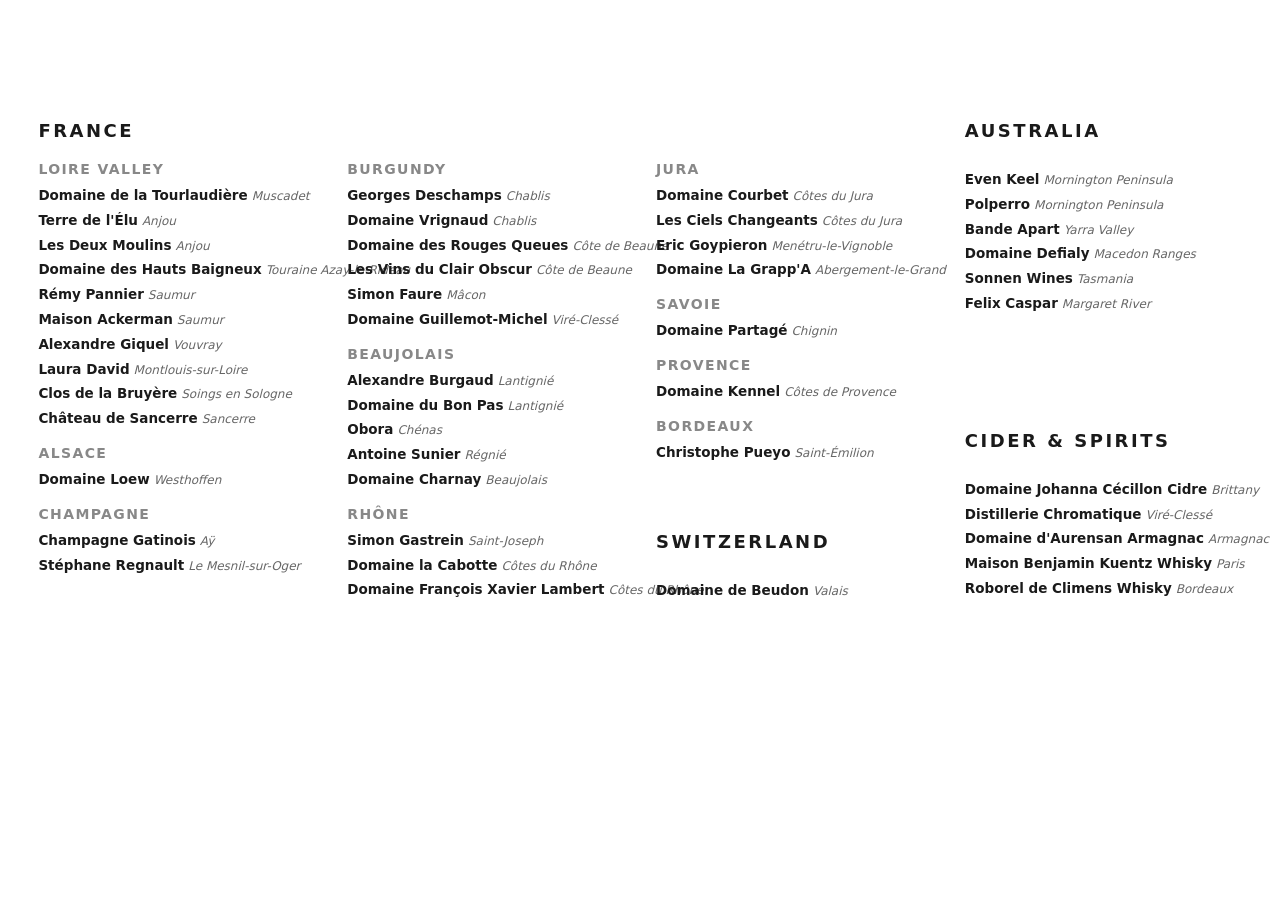
==== producers/index.html @ c32c4313 "Update index.html" ====
<!DOCTYPE html>
<html lang="en">
<head>
    <meta charset="UTF-8">
    <meta name="viewport" content="width=device-width, initial-scale=1.0">
    <title>Producers | Brix Fine Wines</title>

    <link rel="stylesheet" href="../assets/css/brix.css">
</head>

<body>

<div class="brix-producers">

  <div class="brix-col">
    <h2>FRANCE</h2>

    <h3>LOIRE VALLEY</h3>

    <p><a href="./domaine-de-la-tourlaudiere.html"><strong>Domaine de la Tourlaudière</strong></a><em>Muscadet</em></p>
    <p><a href="/producers/terre-de-lelu"><strong>Terre de l'Élu</strong></a><em>Anjou</em></p>
    <p><a href="/producers/les-deux-moulins"><strong>Les Deux Moulins</strong></a><em>Anjou</em></p>
    <p><a href="/producers/domaine-des-hauts-baigneux"><strong>Domaine des Hauts Baigneux</strong></a><em>Touraine Azay-le-Rideau</em></p>
    <p><a href="/producers/remy-pannier"><strong>Rémy Pannier</strong></a><em>Saumur</em></p>
    <p><a href="/producers/maison-ackerman"><strong>Maison Ackerman</strong></a><em>Saumur</em></p>
    <p><a href="/producers/alexandre-giquel"><strong>Alexandre Giquel</strong></a><em>Vouvray</em></p>
    <p><a href="./laura-david.html"><strong>Laura David</strong></a><em>Montlouis-sur-Loire</em></p>
    <p><a href="/producers/clos-de-la-bruyere"><strong>Clos de la Bruyère</strong></a><em>Soings en Sologne</em></p>
    <p><a href="/producers/chateau-de-sancerre"><strong>Château de Sancerre</strong></a><em>Sancerre</em></p>

    <h3>ALSACE</h3>
    <p><a href="/producers/domaine-loew"><strong>Domaine Loew</strong></a><em>Westhoffen</em></p>

    <h3>CHAMPAGNE</h3>
    <p><a href="/producers/champagne-gatinois"><strong>Champagne Gatinois</strong></a><em>Aÿ</em></p>
    <p><a href="/producers/stephane-regnault"><strong>Stéphane Regnault</strong></a><em>Le Mesnil-sur-Oger</em></p>
  </div>

  <div class="brix-col">
    <h2 class="hidden-title">&nbsp;</h2>

    <h3>BURGUNDY</h3>
    <p><a href="/producers/georges-deschamps"><strong>Georges Deschamps</strong></a><em>Chablis</em></p>
    <p><a href="/producers/domaine-vrignaud"><strong>Domaine Vrignaud</strong></a><em>Chablis</em></p>
    <p><a href="/producers/domaine-des-rouges-queues"><strong>Domaine des Rouges Queues</strong></a><em>Côte de Beaune</em></p>
    <p><a href="/producers/les-vins-du-clair-obscur"><strong>Les Vins du Clair Obscur</strong></a><em>Côte de Beaune</em></p>
    <p><a href="/producers/simon-faure"><strong>Simon Faure</strong></a><em>Mâcon</em></p>
    <p><a href="/producers/domaine-guillemot-michel"><strong>Domaine Guillemot-Michel</strong></a><em>Viré-Clessé</em></p>

    <h3>BEAUJOLAIS</h3>
    <p><a href="/producers/alexandre-burgaud"><strong>Alexandre Burgaud</strong></a><em>Lantignié</em></p>
    <p><a href="/producers/domaine-du-bon-pas"><strong>Domaine du Bon Pas</strong></a><em>Lantignié</em></p>
    <p><a href="/producers/obora"><strong>Obora</strong></a><em>Chénas</em></p>
    <p><a href="/producers/antoine-sunier"><strong>Antoine Sunier</strong></a><em>Régnié</em></p>
    <p><a href="/producers/domaine-charnay"><strong>Domaine Charnay</strong></a><em>Beaujolais</em></p>
 
    <h3>RHÔNE</h3>
    <p><a href="/producers/simon-gastrein"><strong>Simon Gastrein</strong></a><em>Saint-Joseph</em></p>
    <p><a href="/producers/domaine-la-cabotte"><strong>Domaine la Cabotte</strong></a><em>Côtes du Rhône</em></p>
    <p><a href="/producers/domaine-francois-xavier-lambert"><strong>Domaine François Xavier Lambert</strong></a><em>Côtes du Rhône</em></p>
  </div>

  <div class="brix-col">
    <h2 class="hidden-title">&nbsp;</h2>

    <h3>JURA</h3>
    <p><a href="/producers/domaine-courbet"><strong>Domaine Courbet</strong></a><em>Côtes du Jura</em></p>
    <p><a href="/producers/les-ciels-changeants"><strong>Les Ciels Changeants</strong></a><em>Côtes du Jura</em></p>
    <p><a href="/producers/eric-goypieron"><strong>Eric Goypieron</strong></a><em>Menétru-le-Vignoble</em></p>
    <p><a href="/producers/domaine-la-grappa"><strong>Domaine La Grapp'A</strong></a><em>Abergement-le-Grand</em></p>

    <h3>SAVOIE</h3>
    <p><a href="/producers/domaine-partage"><strong>Domaine Partagé</strong></a><em>Chignin</em></p>

    <h3>PROVENCE</h3>
    <p><a href="/producers/domaine-kennel"><strong>Domaine Kennel</strong></a><em>Côtes de Provence</em></p>

    <h3>BORDEAUX</h3>
    <p><a href="/producers/christophe-pueyo"><strong>Christophe Pueyo</strong></a><em>Saint-Émilion</em></p>
<div class="brix-spacer"></div>
<div class="brix-spacer"></div>
    <h2 class="brix-country-heading">SWITZERLAND</h2>
    <h3 class="brix-region-placeholder"></h3>

    <p><a href="/producers/domaine-de-beudon"><strong>Domaine de Beudon</strong></a><em>Valais</em></p>
</div>

  <div class="brix-col">
    
    <h2>AUSTRALIA</h2>
    <h3 class="brix-region-placeholder"></h3>

    <p><a href="/producers/even-keel"><strong>Even Keel</strong></a><em>Mornington Peninsula</em></p>
    <p><a href="/producers/polperro"><strong>Polperro</strong></a><em>Mornington Peninsula</em></p>
    <p><a href="/producers/bande-apart"><strong>Bande Apart</strong></a><em>Yarra Valley</em></p>
    <p><a href="/producers/domaine-defialy"><strong>Domaine Defialy</strong></a><em>Macedon Ranges</em></p>
    <p><a href="/producers/sonnen-wines"><strong>Sonnen Wines</strong></a><em>Tasmania</em></p>
    <p><a href="/producers/felix-caspar"><strong>Felix Caspar</strong></a><em>Margaret River</em></p>

<div class="brix-spacer"></div>
<div class="brix-spacer"></div>
<div class="brix-spacer"></div>
<div class="brix-spacer" style="height: 16px;"></div>
    <h2 class="brix-country-heading">CIDER &amp; SPIRITS</h2>
    <h3 class="brix-region-placeholder"></h3>

    <p><a href="/producers/domaine-johanna-cecillon-cidre"><strong>Domaine Johanna Cécillon Cidre</strong></a><em>Brittany</em></p>
    <p><a href="/producers/distillerie-chromatique"><strong>Distillerie Chromatique</strong></a><em>Viré-Clessé</em></p>
    <p><a href="/producers/domaine-daurensan-armagnac"><strong>Domaine d'Aurensan Armagnac</strong></a><em>Armagnac</em></p>
    <p><a href="/producers/maison-benjamin-kuentz-whisky"><strong>Maison Benjamin Kuentz Whisky</strong></a><em>Paris</em></p>
    <p><a href="/producers/roborel-de-climens-whisky"><strong>Roborel de Climens Whisky</strong></a><em>Bordeaux</em></p>
  </div>

</div>

</body>
</html>
---- assets/css/brix.css ----
/* =========================================================
   BRIX FINE WINES — DESIGN SYSTEM v4 (PRODUCTION FINAL)
   Editorial wine importer stylesheet
   Structure: tokens → reset → accessibility → index →
   producer page (hero, meta, terroir, copy, wines) → responsive
   ========================================================= */

/* =========================
   ROOT TOKENS
   ========================= */

:root {
  /* spacing scale */
  --space-1: 4px;
  --space-2: 8px;
  --space-3: 12px;
  --space-4: 16px;
  --space-5: 20px;
  --space-6: 24px;
  --space-8: 32px;
  --space-10: 40px;
  --space-12: 48px;
  --space-16: 64px;
  --space-20: 80px;

  /* layout tokens */
  --space-page-top: 120px;
  --content-width: 1100px;

  /* typography */
  --fs-display: clamp(42px, 5vw, 72px);
  --fs-h2: 18px;
  --fs-h3: 14px;
  --fs-body: 13.5px;
  --fs-meta: 13px;
  --fs-small: 12px;

  /* semantic colour system */
  --c-text: #1a1a1a;
  --c-text-secondary: #666;
  --c-text-tertiary: #888;
  --c-text-disabled: #b3b3b3;

  --c-border: #e0e0e0;
  --c-bg-soft: #f7f6f4;
}

/* =========================
   GLOBAL RESET
   ========================= */

html,
body {
  margin: 0;
  padding: 0;
  color: var(--c-text);
  font-family: system-ui, -apple-system, sans-serif;
}

*,
*::before,
*::after {
  box-sizing: border-box;
}

/* =========================
   ACCESSIBILITY
   Keyboard-focus visibility for all interactive elements.
   Mouse/touch interaction is unaffected (focus-visible only).
   ========================= */

a:focus-visible {
  outline: 2px solid var(--c-text);
  outline-offset: 2px;
}

/* =========================================================
   INDEX PAGE — PRODUCERS GRID
   Scales automatically as producers are added: grid rows
   flow naturally, row-gap keeps spacing consistent at any count.
   ========================================================= */

.brix-producers {
  display: grid;
  grid-template-columns: repeat(4, minmax(170px, max-content));
  column-gap: 2rem;
  row-gap: var(--space-8);
  width: 100%;
  max-width: 1400px;
  margin: 0 auto;
  justify-content: center;
  padding: var(--space-page-top) 3vw var(--space-10);
}

.brix-col {
  display: flex;
  flex-direction: column;
}

.brix-country-heading {
  margin-top: var(--space-8);
}

.brix-producers p,
.brix-producers a {
  white-space: nowrap;
  margin: 0 0 var(--space-1) 0;
  padding: 0;
  line-height: 1.3;
  color: inherit;
  text-decoration: none;
}

.brix-producers a:hover {
  color: var(--c-text-secondary);
}

.brix-producers h2 {
  margin: 0 0 var(--space-2);
  font-size: var(--fs-h2);
  letter-spacing: 0.14em;
  text-transform: uppercase;
}

.brix-producers h3 {
  margin: var(--space-3) 0 var(--space-2);
  font-size: var(--fs-h3);
  letter-spacing: 0.1em;
  text-transform: uppercase;
  color: var(--c-text-tertiary);
}

.brix-region-placeholder {
  visibility: hidden;
}

.brix-producers strong {
  font-size: var(--fs-body);
  font-weight: 700;
}

.brix-producers em {
  margin-left: var(--space-1);
  font-size: var(--fs-small);
  font-style: italic;
  color: var(--c-text-secondary);
}

.brix-spacer {
  visibility: hidden;
  height: var(--space-8); /* adjust this value to taste */
}

/* =========================================================
   PRODUCER PAGE — CORE WRAPPER
   ========================================================= */

.brix-producer {
  max-width: var(--content-width);
  margin: 0 auto;
  padding: var(--space-16) var(--space-6);
  text-align: left;
}

/* =========================================================
   HERO
   ========================================================= */

.brix-hero {
  display: grid;
  grid-template-columns: 1fr 1fr;
  gap: var(--space-20);
  align-items: start;
  margin-bottom: var(--space-10);
}

.brix-hero-image img {
  width: 100%;
  height: auto;
  display: block;
}

.brix-info-panel h1 {
  font-size: var(--fs-display);
  margin: 0 0 var(--space-3);
}

/* =========================================================
   META BLOCK
   ========================================================= */

.brix-meta {
  margin-top: var(--space-5);
}

.brix-meta-row {
  display: flex;
  justify-content: space-between;
  padding: 10px 0;
  border-bottom: 1px solid var(--c-border);
}

.brix-meta-label {
  font-size: var(--fs-meta);
  color: var(--c-text-tertiary);
}

.brix-meta-value {
  font-size: var(--fs-body);
}

/* =========================================================
   TERROIR
   ========================================================= */

.brix-terroir {
  padding: var(--space-3) 0;
  border-bottom: 1px solid var(--c-border);
  margin-top: var(--space-5);
}

.brix-terroir-title {
  font-size: var(--fs-small);
  text-transform: uppercase;
  letter-spacing: 0.08em;
  color: var(--c-text-secondary);
  margin-bottom: 6px;
}

.brix-terroir-text {
  font-size: var(--fs-body);
  line-height: 1.5;
}

/* =========================================================
   COPY BLOCK
   ========================================================= */

.brix-copy p {
  max-width: 720px;
  line-height: 1.6;
  margin-bottom: var(--space-6);
}

/* =========================================================
   WINES
   ========================================================= */

.brix-wines {
  margin-top: var(--space-10);
}

.brix-section-title {
  font-size: var(--fs-h3);
  text-transform: uppercase;
  letter-spacing: 0.08em;
  color: var(--c-text-secondary);
  margin-bottom: var(--space-3);
}

.brix-wine-row {
  display: flex;
  justify-content: space-between;
  align-items: baseline;
  padding: 10px 0;
  border-bottom: 1px solid var(--c-border);
}

.brix-wine-name {
  font-size: var(--fs-body);
}

.brix-wine-tag {
  font-size: var(--fs-small);
  color: var(--c-text-secondary);
}

/* =========================================================
   HOVER INTERACTIONS
   Background-only transitions: consistent, editorial, and free
   of positional movement that would feel out of place on a
   wine-list page.
   ========================================================= */

.brix-wine-row,
.brix-meta-row {
  transition: background-color 0.18s ease;
}

.brix-wine-row:hover,
.brix-meta-row:hover {
  background: var(--c-bg-soft);
}

/* =========================================================
   RESPONSIVE
   ========================================================= */

@media screen and (max-width: 1024px) {
  .brix-producer {
    padding: var(--space-12) var(--space-5);
  }

  .brix-hero {
    grid-template-columns: 1fr;
    gap: var(--space-10);
  }
}

@media screen and (max-width: 768px) {
  .brix-producers {
    grid-template-columns: 1fr;
    row-gap: var(--space-6);
    padding: var(--space-10) var(--space-5);
  }

  .brix-producer {
    padding: var(--space-8) var(--space-5);
  }

  .brix-hero {
    gap: var(--space-8);
  }
}
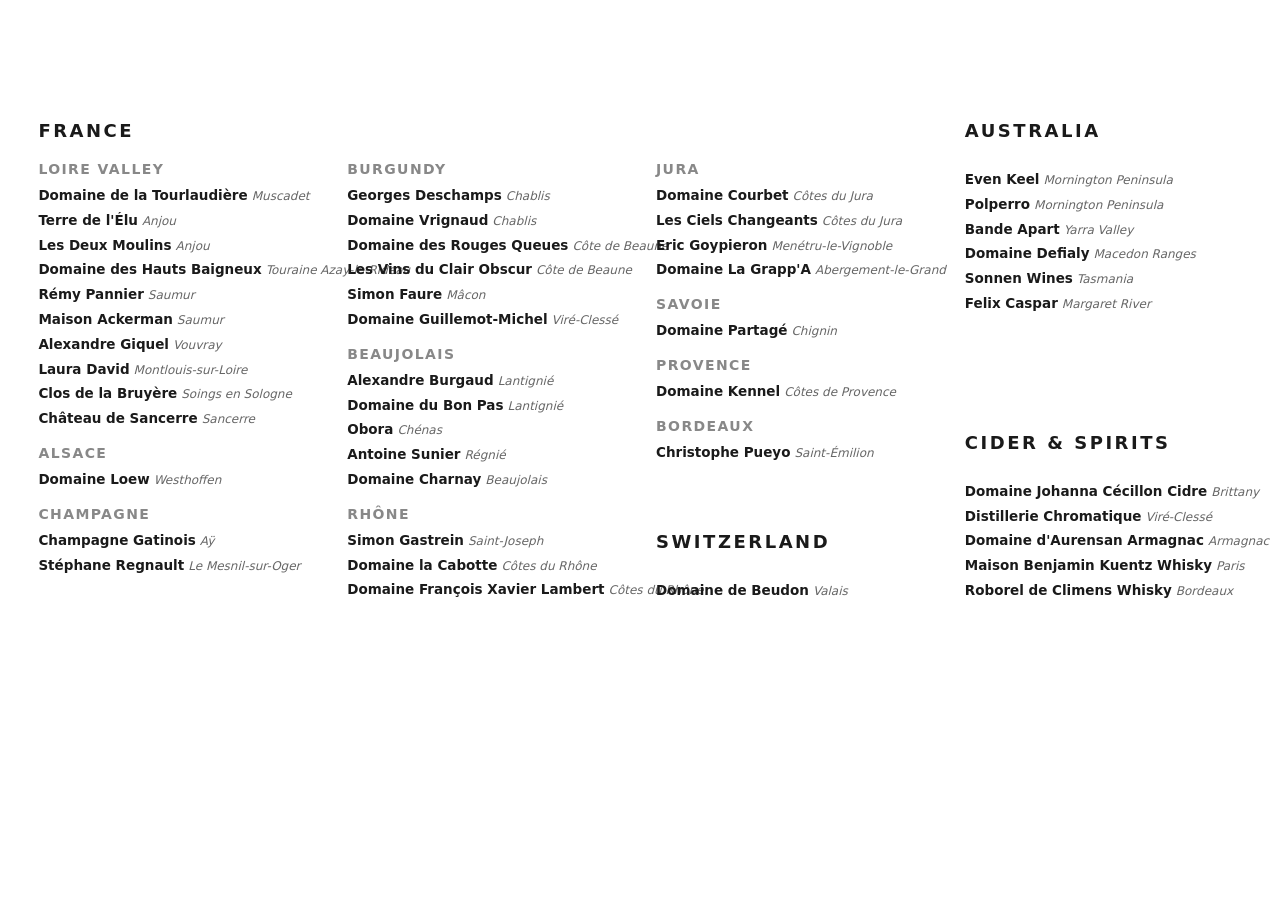
==== commit db73b26e: "Update index.html" ====
--- a/producers/index.html
+++ b/producers/index.html
@@ -100,7 +100,7 @@
 <div class="brix-spacer"></div>
 <div class="brix-spacer"></div>
 <div class="brix-spacer"></div>
-<div class="brix-spacer" style="height: 16px;"></div>
+<div class="brix-spacer" style="height: 18px;"></div>
     <h2 class="brix-country-heading">CIDER &amp; SPIRITS</h2>
     <h3 class="brix-region-placeholder"></h3>
 
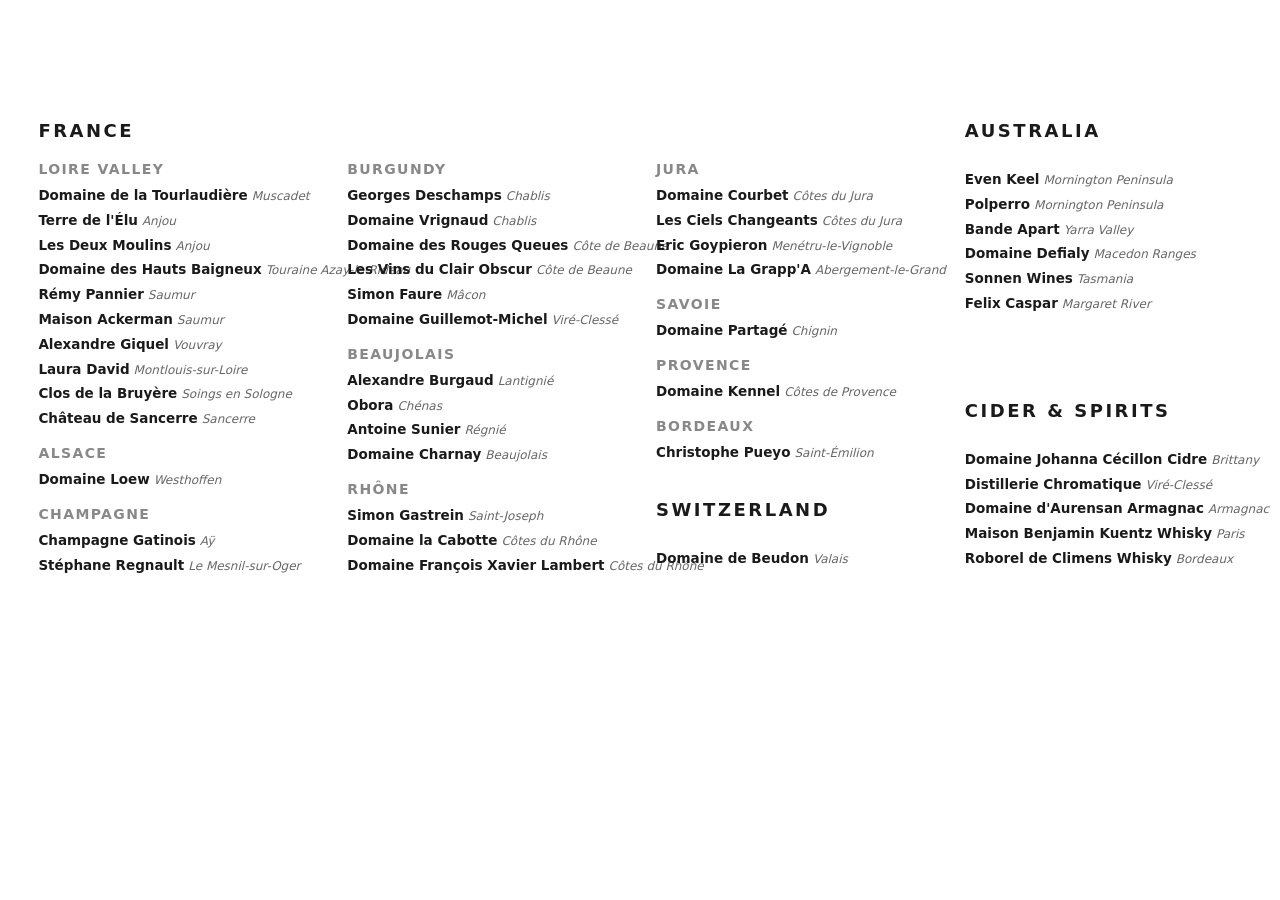
==== commit fb321cb1: "Update index.html" ====
--- a/producers/index.html
+++ b/producers/index.html
@@ -49,7 +49,6 @@
 
     <h3>BEAUJOLAIS</h3>
     <p><a href="/producers/alexandre-burgaud"><strong>Alexandre Burgaud</strong></a><em>Lantignié</em></p>
-    <p><a href="/producers/domaine-du-bon-pas"><strong>Domaine du Bon Pas</strong></a><em>Lantignié</em></p>
     <p><a href="/producers/obora"><strong>Obora</strong></a><em>Chénas</em></p>
     <p><a href="/producers/antoine-sunier"><strong>Antoine Sunier</strong></a><em>Régnié</em></p>
     <p><a href="/producers/domaine-charnay"><strong>Domaine Charnay</strong></a><em>Beaujolais</em></p>
@@ -78,7 +77,6 @@
     <h3>BORDEAUX</h3>
     <p><a href="/producers/christophe-pueyo"><strong>Christophe Pueyo</strong></a><em>Saint-Émilion</em></p>
 <div class="brix-spacer"></div>
-<div class="brix-spacer"></div>
     <h2 class="brix-country-heading">SWITZERLAND</h2>
     <h3 class="brix-region-placeholder"></h3>
 
@@ -99,7 +97,6 @@
 
 <div class="brix-spacer"></div>
 <div class="brix-spacer"></div>
-<div class="brix-spacer"></div>
 <div class="brix-spacer" style="height: 18px;"></div>
     <h2 class="brix-country-heading">CIDER &amp; SPIRITS</h2>
     <h3 class="brix-region-placeholder"></h3>
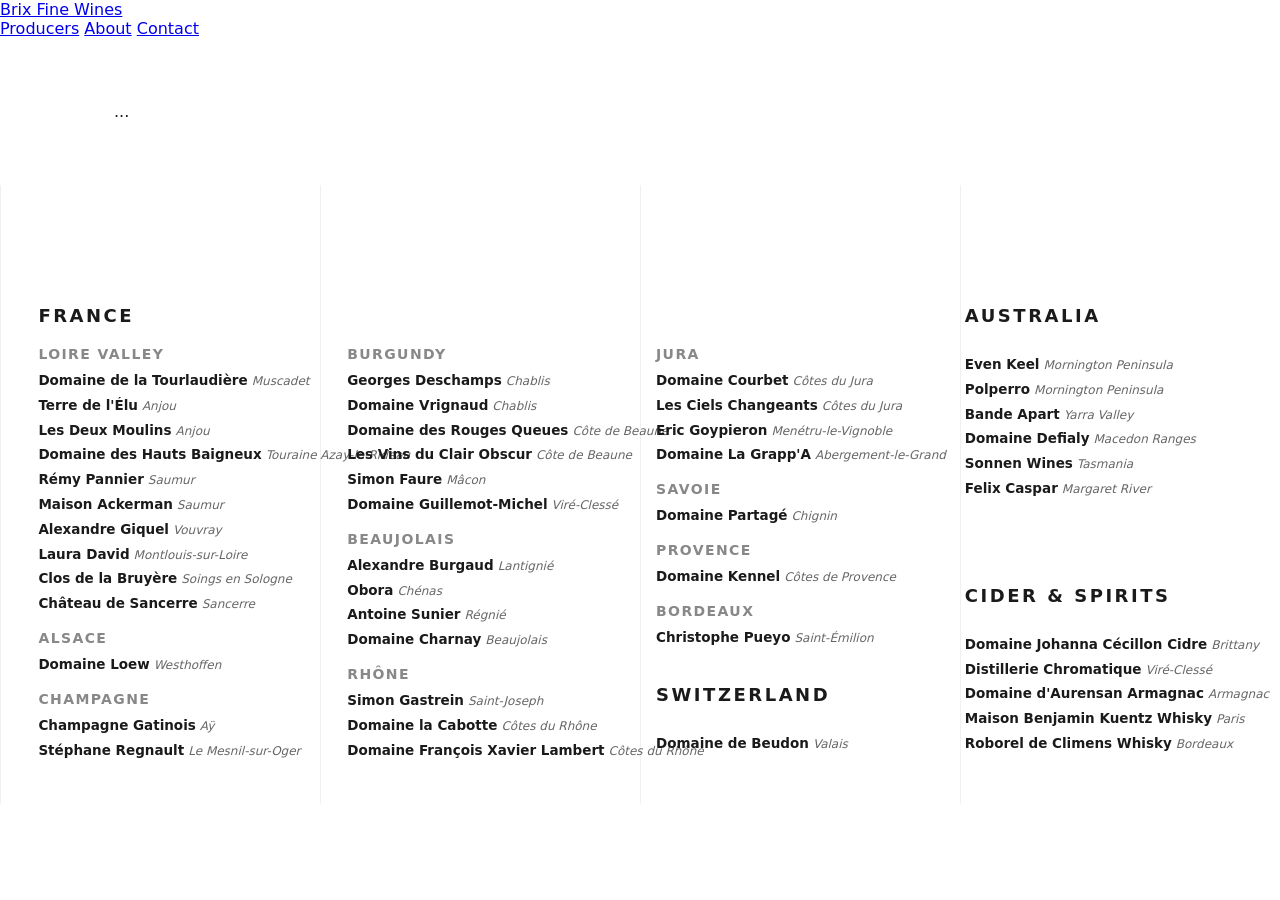
==== commit 75388da4: "Update index.html" ====
--- a/producers/index.html
+++ b/producers/index.html
@@ -7,9 +7,26 @@
 
     <link rel="stylesheet" href="../assets/css/brix.css">
 </head>
-
+    
 <body>
 
+<header class="brix-header">
+  <a href="/brix-fine-wines/producers/index.html">Brix Fine Wines</a>
+
+  <nav>
+    <a href="/brix-fine-wines/producers/index.html">Producers</a>
+    <a href="#">About</a>
+    <a href="#">Contact</a>
+  </nav>
+</header>
+
+<!-- page content starts here -->
+<div class="brix-producer">
+  ...
+</div>
+
+</body>
+    
 <div class="brix-producers">
 
   <div class="brix-col">
--- a/assets/css/brix.css
+++ b/assets/css/brix.css
@@ -79,6 +79,9 @@
    Scales automatically as producers are added: grid rows
    flow naturally, row-gap keeps spacing consistent at any count.
    ========================================================= */
+/* =========================================================
+   INDEX PAGE — PRODUCERS GRID
+   ========================================================= */
 
 .brix-producers {
   display: grid;
@@ -90,6 +93,21 @@
   margin: 0 auto;
   justify-content: center;
   padding: var(--space-page-top) 3vw var(--space-10);
+
+  position: relative; /* keep overlay here */
+}
+
+/* visual column guides */
+.brix-producers::before {
+  content: "";
+  position: absolute;
+  inset: 0;
+  pointer-events: none;
+
+  background-image:
+    linear-gradient(to right, rgba(0,0,0,0.06) 1px, transparent 1px);
+
+  background-size: 25% 100%;
 }
 
 .brix-col {
@@ -175,9 +193,9 @@
 }
 
 .brix-hero-image img {
-  width: 100%;
+  display: block;
+  max-width: 100%;
   height: auto;
-  display: block;
 }
 
 .brix-info-panel h1 {
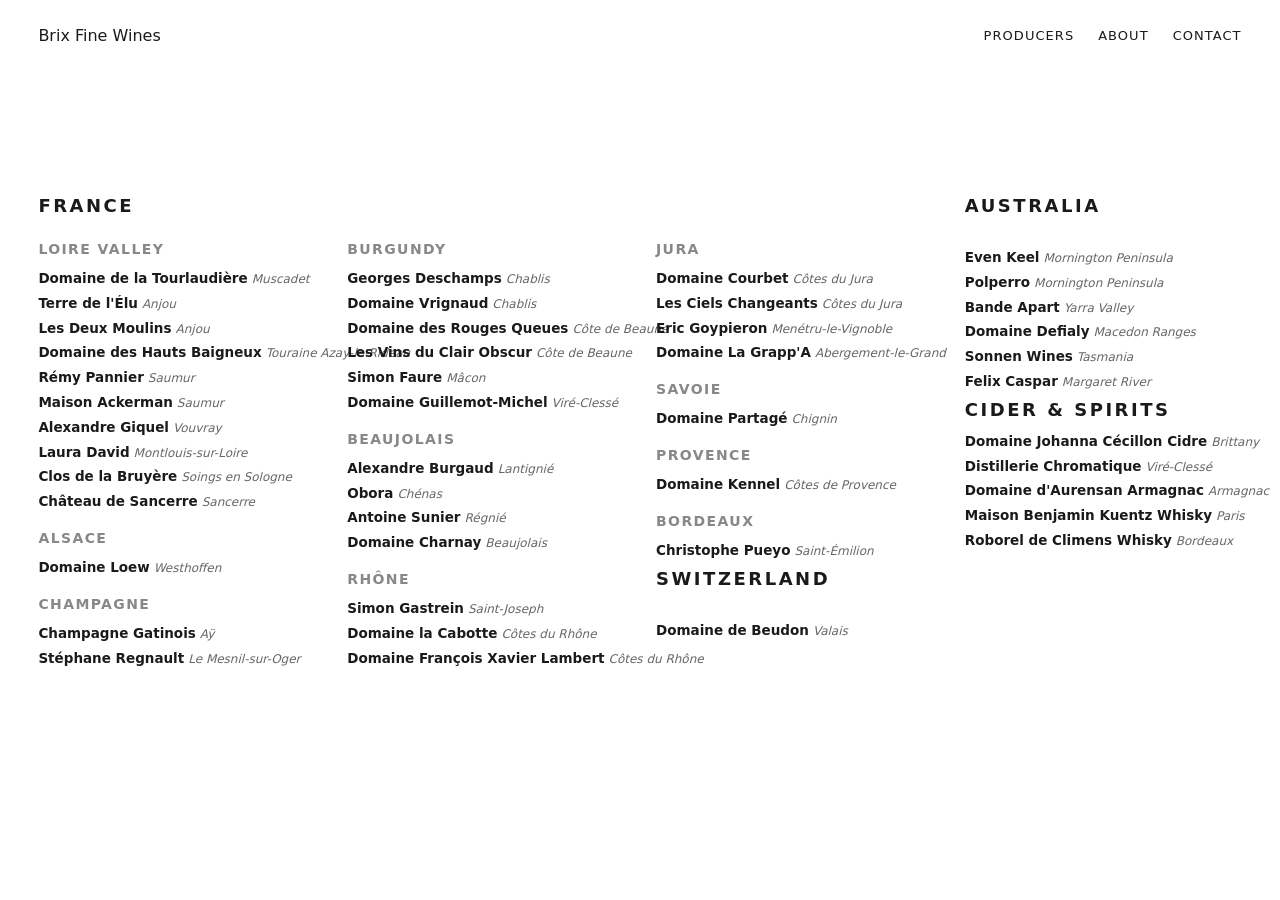
==== commit fdd35cf5: "Update index.html" ====
--- a/producers/index.html
+++ b/producers/index.html
@@ -1,13 +1,13 @@
 <!DOCTYPE html>
 <html lang="en">
 <head>
-    <meta charset="UTF-8">
-    <meta name="viewport" content="width=device-width, initial-scale=1.0">
-    <title>Producers | Brix Fine Wines</title>
+  <meta charset="UTF-8">
+  <meta name="viewport" content="width=device-width, initial-scale=1.0">
+  <title>Producers | Brix Fine Wines</title>
 
-    <link rel="stylesheet" href="../assets/css/brix.css">
+  <link rel="stylesheet" href="../assets/css/brix.css">
 </head>
-    
+
 <body>
 
 <header class="brix-header">
@@ -20,15 +20,9 @@
   </nav>
 </header>
 
-<!-- page content starts here -->
-<div class="brix-producer">
-  ...
-</div>
+<main class="brix-producers">
 
-</body>
-    
-<div class="brix-producers">
-
+  <!-- COLUMN 1 -->
   <div class="brix-col">
     <h2>FRANCE</h2>
 
@@ -53,7 +47,9 @@
     <p><a href="/producers/stephane-regnault"><strong>Stéphane Regnault</strong></a><em>Le Mesnil-sur-Oger</em></p>
   </div>
 
+  <!-- COLUMN 2 -->
   <div class="brix-col">
+
     <h2 class="hidden-title">&nbsp;</h2>
 
     <h3>BURGUNDY</h3>
@@ -69,14 +65,17 @@
     <p><a href="/producers/obora"><strong>Obora</strong></a><em>Chénas</em></p>
     <p><a href="/producers/antoine-sunier"><strong>Antoine Sunier</strong></a><em>Régnié</em></p>
     <p><a href="/producers/domaine-charnay"><strong>Domaine Charnay</strong></a><em>Beaujolais</em></p>
- 
+
     <h3>RHÔNE</h3>
     <p><a href="/producers/simon-gastrein"><strong>Simon Gastrein</strong></a><em>Saint-Joseph</em></p>
     <p><a href="/producers/domaine-la-cabotte"><strong>Domaine la Cabotte</strong></a><em>Côtes du Rhône</em></p>
     <p><a href="/producers/domaine-francois-xavier-lambert"><strong>Domaine François Xavier Lambert</strong></a><em>Côtes du Rhône</em></p>
+
   </div>
 
+  <!-- COLUMN 3 -->
   <div class="brix-col">
+
     <h2 class="hidden-title">&nbsp;</h2>
 
     <h3>JURA</h3>
@@ -93,15 +92,17 @@
 
     <h3>BORDEAUX</h3>
     <p><a href="/producers/christophe-pueyo"><strong>Christophe Pueyo</strong></a><em>Saint-Émilion</em></p>
-<div class="brix-spacer"></div>
+
     <h2 class="brix-country-heading">SWITZERLAND</h2>
     <h3 class="brix-region-placeholder"></h3>
 
     <p><a href="/producers/domaine-de-beudon"><strong>Domaine de Beudon</strong></a><em>Valais</em></p>
-</div>
 
+  </div>
+
+  <!-- COLUMN 4 -->
   <div class="brix-col">
-    
+
     <h2>AUSTRALIA</h2>
     <h3 class="brix-region-placeholder"></h3>
 
@@ -112,20 +113,17 @@
     <p><a href="/producers/sonnen-wines"><strong>Sonnen Wines</strong></a><em>Tasmania</em></p>
     <p><a href="/producers/felix-caspar"><strong>Felix Caspar</strong></a><em>Margaret River</em></p>
 
-<div class="brix-spacer"></div>
-<div class="brix-spacer"></div>
-<div class="brix-spacer" style="height: 18px;"></div>
-    <h2 class="brix-country-heading">CIDER &amp; SPIRITS</h2>
-    <h3 class="brix-region-placeholder"></h3>
+    <h2>CIDER & SPIRITS</h2>
 
     <p><a href="/producers/domaine-johanna-cecillon-cidre"><strong>Domaine Johanna Cécillon Cidre</strong></a><em>Brittany</em></p>
     <p><a href="/producers/distillerie-chromatique"><strong>Distillerie Chromatique</strong></a><em>Viré-Clessé</em></p>
     <p><a href="/producers/domaine-daurensan-armagnac"><strong>Domaine d'Aurensan Armagnac</strong></a><em>Armagnac</em></p>
     <p><a href="/producers/maison-benjamin-kuentz-whisky"><strong>Maison Benjamin Kuentz Whisky</strong></a><em>Paris</em></p>
     <p><a href="/producers/roborel-de-climens-whisky"><strong>Roborel de Climens Whisky</strong></a><em>Bordeaux</em></p>
+
   </div>
 
-</div>
+</main>
 
 </body>
 </html>
--- a/assets/css/brix.css
+++ b/assets/css/brix.css
@@ -55,6 +55,7 @@
   padding: 0;
   color: var(--c-text);
   font-family: system-ui, -apple-system, sans-serif;
+  line-height: 1.5;
 }
 
 *,
@@ -62,6 +63,35 @@
 *::after {
   box-sizing: border-box;
 }
+.brix-header {
+  display: flex;
+  justify-content: space-between;
+  align-items: center;
+  padding: var(--space-6) 3vw;
+  max-width: 1400px;
+  margin: 0 auto;
+}
+
+.brix-header a {
+  text-decoration: none;
+  color: var(--c-text);
+}
+
+.brix-header nav {
+  display: flex;
+  gap: var(--space-6);
+}
+
+.brix-header nav a {
+  font-size: var(--fs-meta);
+  letter-spacing: 0.08em;
+  text-transform: uppercase;
+}
+
+.brix-header nav a:hover {
+  color: var(--c-text-secondary);
+}
+
 
 /* =========================
    ACCESSIBILITY
@@ -78,9 +108,6 @@
    INDEX PAGE — PRODUCERS GRID
    Scales automatically as producers are added: grid rows
    flow naturally, row-gap keeps spacing consistent at any count.
-   ========================================================= */
-/* =========================================================
-   INDEX PAGE — PRODUCERS GRID
    ========================================================= */
 
 .brix-producers {
@@ -97,19 +124,6 @@
   position: relative; /* keep overlay here */
 }
 
-/* visual column guides */
-.brix-producers::before {
-  content: "";
-  position: absolute;
-  inset: 0;
-  pointer-events: none;
-
-  background-image:
-    linear-gradient(to right, rgba(0,0,0,0.06) 1px, transparent 1px);
-
-  background-size: 25% 100%;
-}
-
 .brix-col {
   display: flex;
   flex-direction: column;
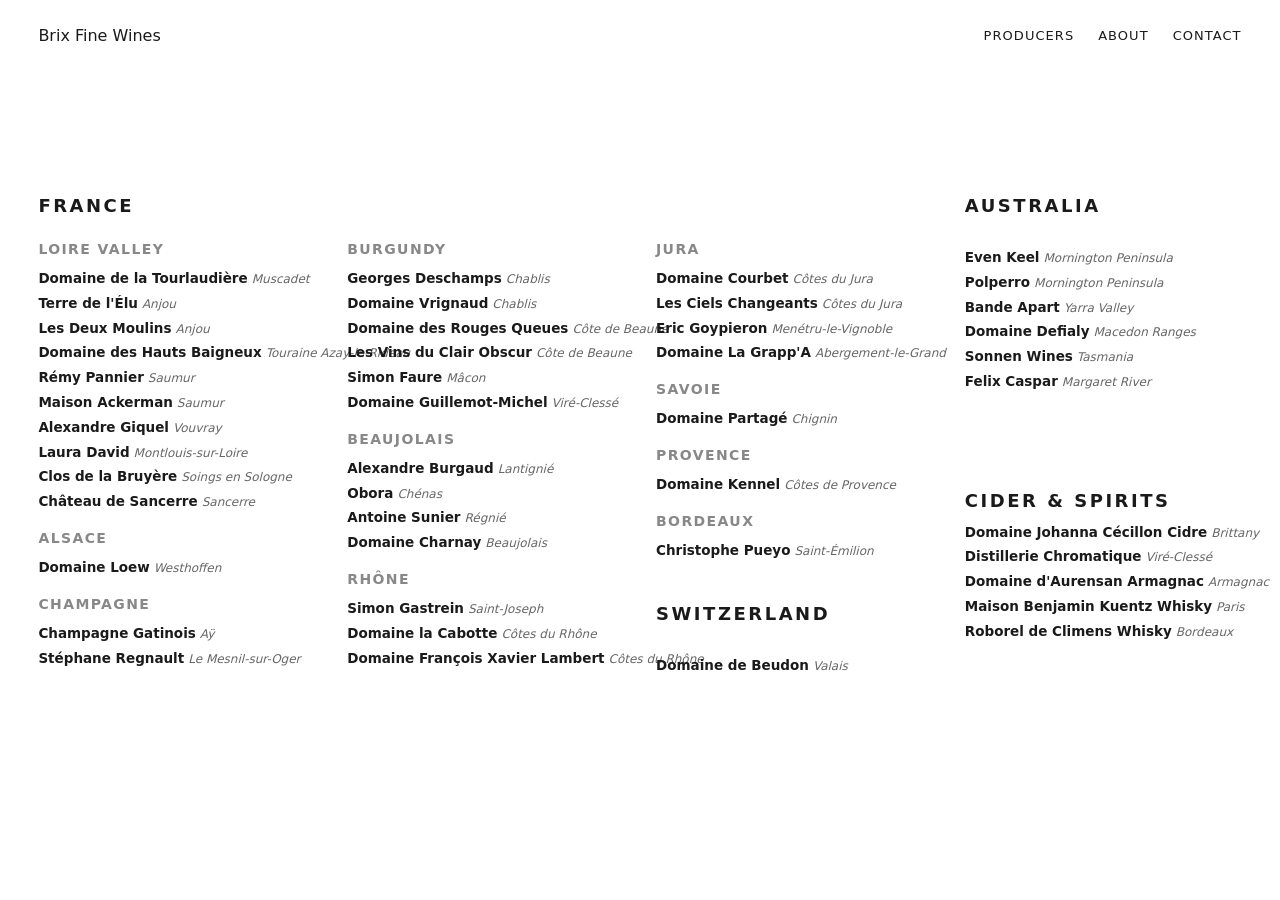
==== commit bfab3695: "Update index.html" ====
--- a/producers/index.html
+++ b/producers/index.html
@@ -92,7 +92,8 @@
 
     <h3>BORDEAUX</h3>
     <p><a href="/producers/christophe-pueyo"><strong>Christophe Pueyo</strong></a><em>Saint-Émilion</em></p>
-
+   
+<h2 class="hidden-title">&nbsp;</h2>
     <h2 class="brix-country-heading">SWITZERLAND</h2>
     <h3 class="brix-region-placeholder"></h3>
 
@@ -112,7 +113,7 @@
     <p><a href="/producers/domaine-defialy"><strong>Domaine Defialy</strong></a><em>Macedon Ranges</em></p>
     <p><a href="/producers/sonnen-wines"><strong>Sonnen Wines</strong></a><em>Tasmania</em></p>
     <p><a href="/producers/felix-caspar"><strong>Felix Caspar</strong></a><em>Margaret River</em></p>
-
+ <h1 class="hidden-title">&nbsp;</h1>
     <h2>CIDER & SPIRITS</h2>
 
     <p><a href="/producers/domaine-johanna-cecillon-cidre"><strong>Domaine Johanna Cécillon Cidre</strong></a><em>Brittany</em></p>
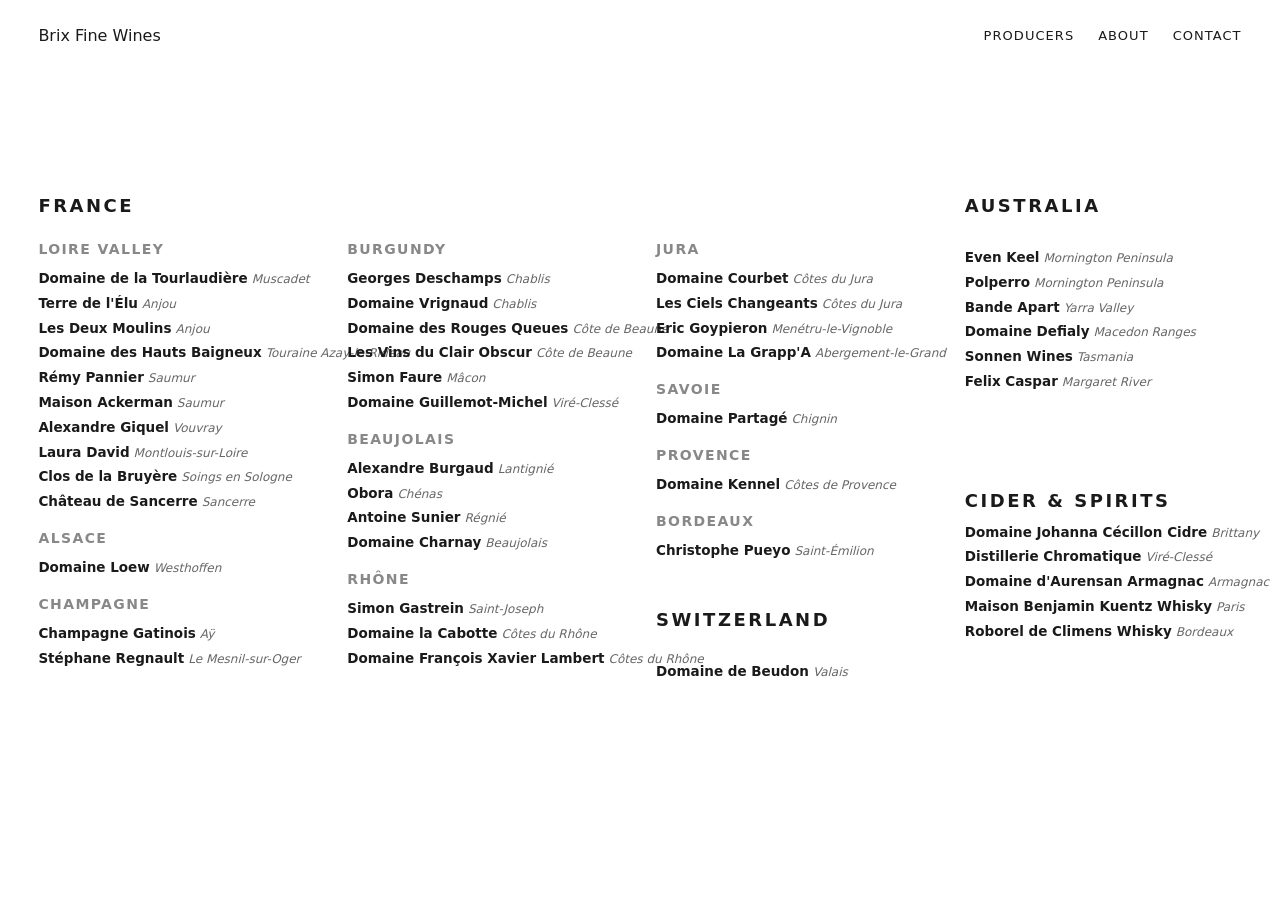
==== commit db240f04: "Update index.html" ====
--- a/producers/index.html
+++ b/producers/index.html
@@ -93,7 +93,7 @@
     <h3>BORDEAUX</h3>
     <p><a href="/producers/christophe-pueyo"><strong>Christophe Pueyo</strong></a><em>Saint-Émilion</em></p>
    
-<h2 class="hidden-title">&nbsp;</h2>
+<h3 class="hidden-title">&nbsp;</h3>
     <h2 class="brix-country-heading">SWITZERLAND</h2>
     <h3 class="brix-region-placeholder"></h3>
 
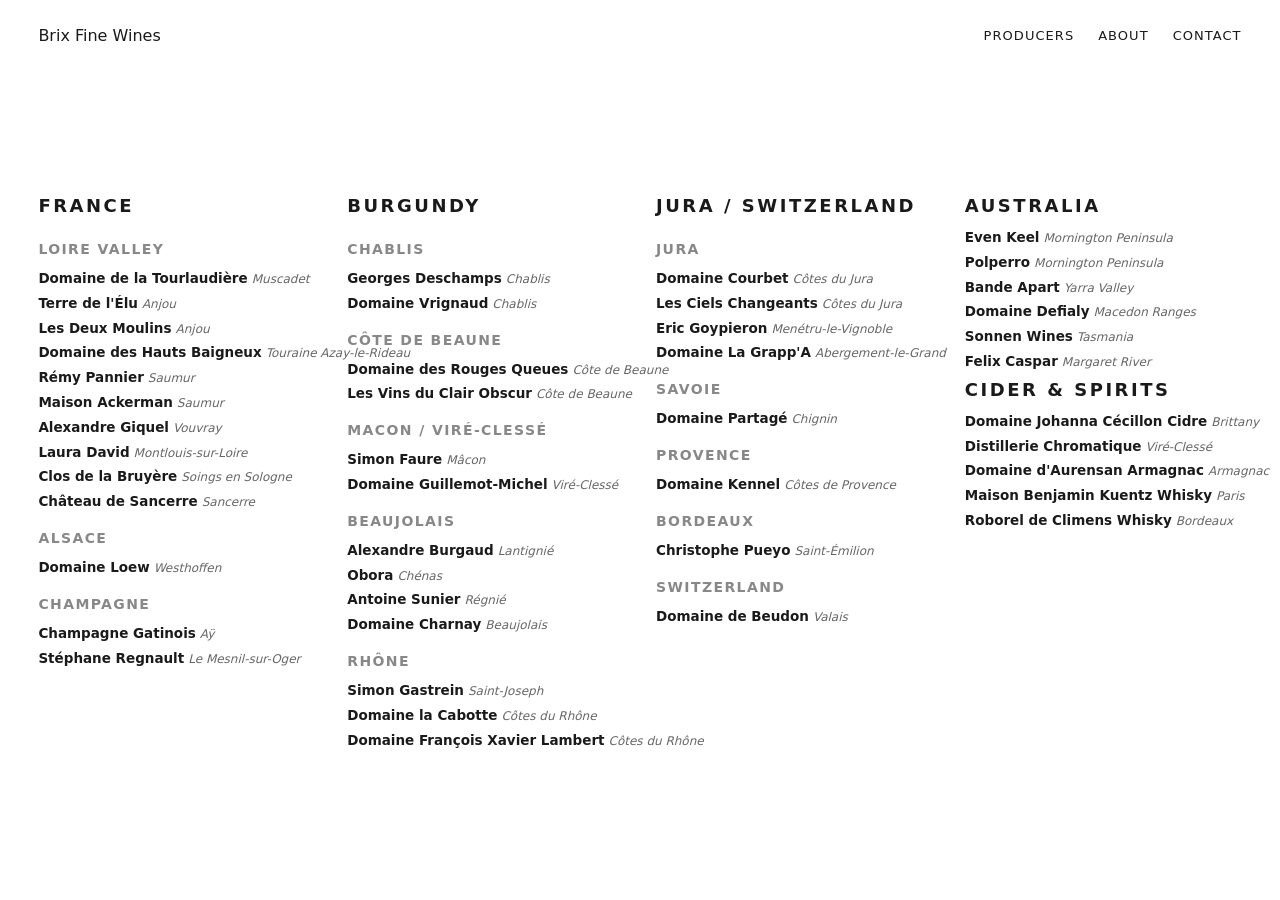
==== commit a2f1409e: "Update index.html" ====
--- a/producers/index.html
+++ b/producers/index.html
@@ -50,13 +50,17 @@
   <!-- COLUMN 2 -->
   <div class="brix-col">
 
-    <h2 class="hidden-title">&nbsp;</h2>
+    <h2>BURGUNDY</h2>
 
-    <h3>BURGUNDY</h3>
+    <h3>CHABLIS</h3>
     <p><a href="/producers/georges-deschamps"><strong>Georges Deschamps</strong></a><em>Chablis</em></p>
     <p><a href="/producers/domaine-vrignaud"><strong>Domaine Vrignaud</strong></a><em>Chablis</em></p>
+
+    <h3>CÔTE DE BEAUNE</h3>
     <p><a href="/producers/domaine-des-rouges-queues"><strong>Domaine des Rouges Queues</strong></a><em>Côte de Beaune</em></p>
     <p><a href="/producers/les-vins-du-clair-obscur"><strong>Les Vins du Clair Obscur</strong></a><em>Côte de Beaune</em></p>
+
+    <h3>MACON / VIRÉ-CLESSÉ</h3>
     <p><a href="/producers/simon-faure"><strong>Simon Faure</strong></a><em>Mâcon</em></p>
     <p><a href="/producers/domaine-guillemot-michel"><strong>Domaine Guillemot-Michel</strong></a><em>Viré-Clessé</em></p>
 
@@ -76,7 +80,7 @@
   <!-- COLUMN 3 -->
   <div class="brix-col">
 
-    <h2 class="hidden-title">&nbsp;</h2>
+    <h2>JURA / SWITZERLAND</h2>
 
     <h3>JURA</h3>
     <p><a href="/producers/domaine-courbet"><strong>Domaine Courbet</strong></a><em>Côtes du Jura</em></p>
@@ -92,11 +96,8 @@
 
     <h3>BORDEAUX</h3>
     <p><a href="/producers/christophe-pueyo"><strong>Christophe Pueyo</strong></a><em>Saint-Émilion</em></p>
-   
-<h3 class="hidden-title">&nbsp;</h3>
-    <h2 class="brix-country-heading">SWITZERLAND</h2>
-    <h3 class="brix-region-placeholder"></h3>
 
+    <h3>SWITZERLAND</h3>
     <p><a href="/producers/domaine-de-beudon"><strong>Domaine de Beudon</strong></a><em>Valais</em></p>
 
   </div>
@@ -105,7 +106,6 @@
   <div class="brix-col">
 
     <h2>AUSTRALIA</h2>
-    <h3 class="brix-region-placeholder"></h3>
 
     <p><a href="/producers/even-keel"><strong>Even Keel</strong></a><em>Mornington Peninsula</em></p>
     <p><a href="/producers/polperro"><strong>Polperro</strong></a><em>Mornington Peninsula</em></p>
@@ -113,7 +113,7 @@
     <p><a href="/producers/domaine-defialy"><strong>Domaine Defialy</strong></a><em>Macedon Ranges</em></p>
     <p><a href="/producers/sonnen-wines"><strong>Sonnen Wines</strong></a><em>Tasmania</em></p>
     <p><a href="/producers/felix-caspar"><strong>Felix Caspar</strong></a><em>Margaret River</em></p>
- <h1 class="hidden-title">&nbsp;</h1>
+
     <h2>CIDER & SPIRITS</h2>
 
     <p><a href="/producers/domaine-johanna-cecillon-cidre"><strong>Domaine Johanna Cécillon Cidre</strong></a><em>Brittany</em></p>
